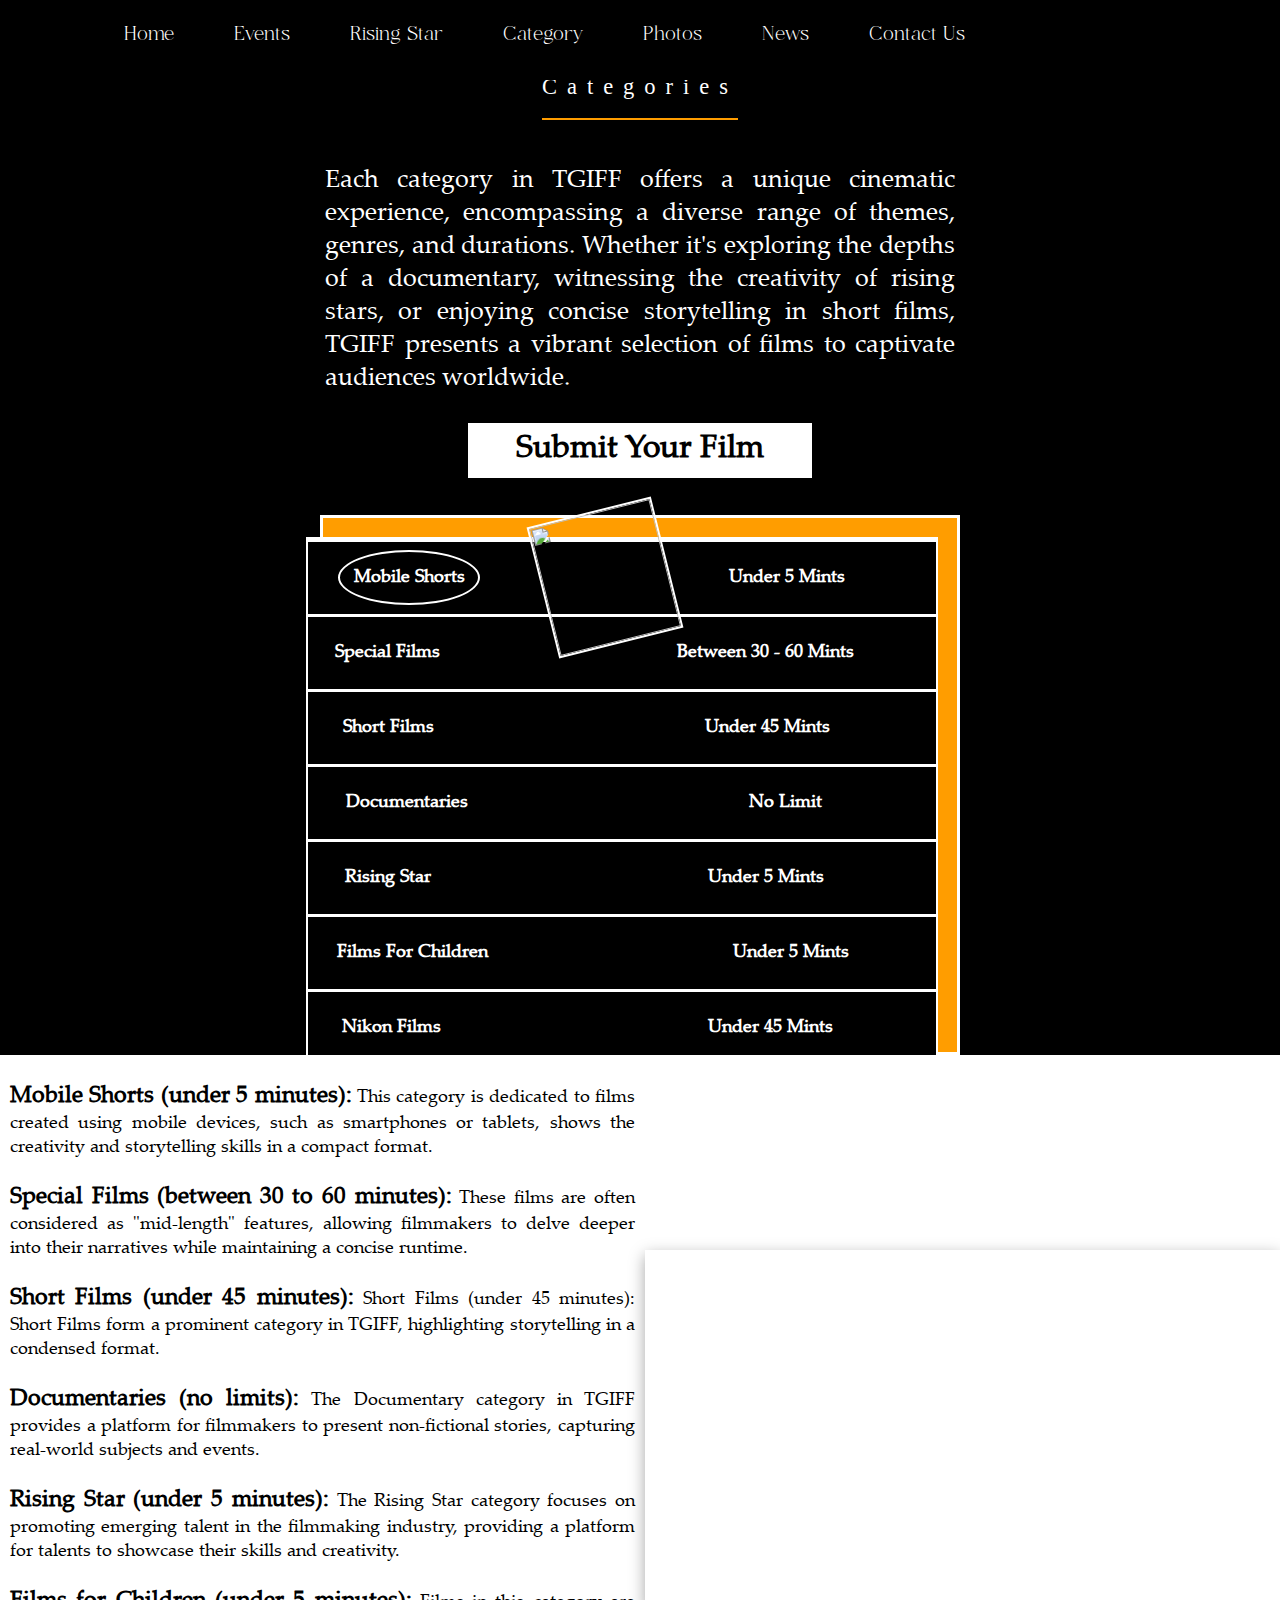
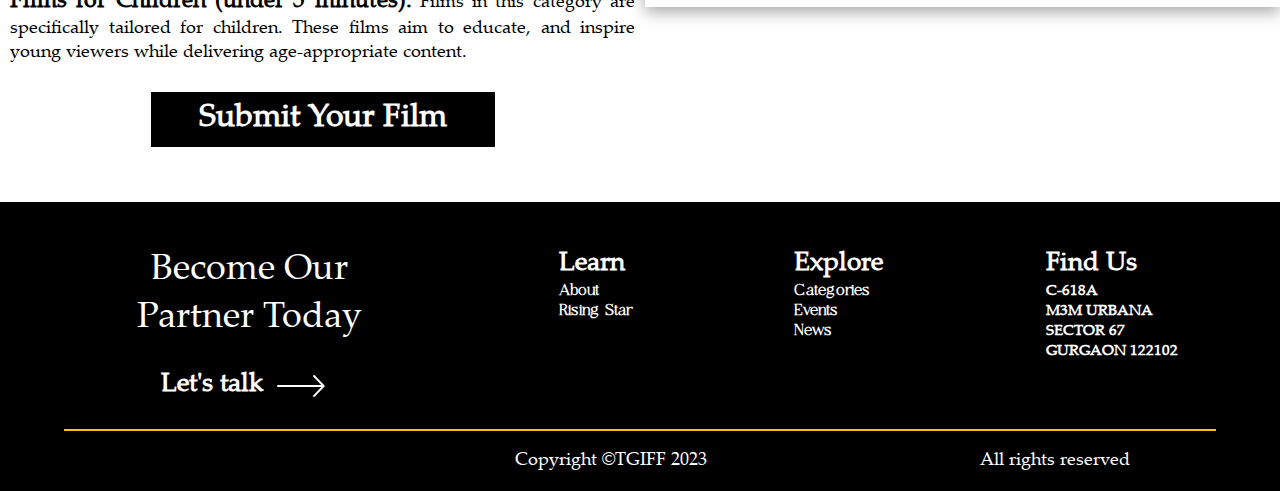
==== Categories.html @ 45a2297b "re" ====
<!DOCTYPE html>
<html lang="en">
  <head>
    <meta charset="UTF-8" />
    <meta name="viewport" content="width=device-width, initial-scale=1.0" />
    <title>Document</title>
    <link
      href="https://cdn.jsdelivr.net/npm/remixicon@3.2.0/fonts/remixicon.css"
      rel="stylesheet"
    />
    <link rel="stylesheet" href="./css/style.css" />
    <link rel="stylesheet" href="./css/loco.css" />
    <style>
      .homediv {
        background-color: #ff9d00;
        padding: 0.1vh;
      }
      
      
    </style>
  </head>
  <body>
    <header>
      <nav class="navbar">
        <a class="logo" href="index.html">TGIFF</a>

        <ul class="nav-menu">
          <li class="nav-item">
            <a href="index.html" class="nav-link">Home</a>
          </li>
          <li class="nav-item">
            <a href="Events.html" class="nav-link">Events</a>
          </li>
          <li class="nav-item">
            <a href="Risingstar.html" class="nav-link">Rising Star</a>
          </li>
          <li class="nav-item">
            <a href="Categories.html" class="nav-link">Category</a>
          </li>
          <li class="nav-item">
            <a href="Photos.html" class="nav-link">Photos</a>
          </li>
          <li class="nav-item">
            <a href="News.html" class="nav-link">News</a>
          </li>
          <li class="nav-item">
            <a href="ContactUs.html" class="nav-link">Contact Us</a>
          </li>
        </ul>
        <div class="hamburger">
          <span class="bar"></span>
          <span class="bar"></span>
          <span class="bar"></span>
        </div>
      </nav>
    </header>
    <div id="main" data-scroll data-scroll-section>
      <section>
        <div id="events">
          <div class="hometextdiv">
            <h1>Categories</h1>
            <h4>
              Each category in TGIFF offers a unique cinematic experience,
              encompassing a diverse range of themes, genres, and durations.
              Whether it's exploring the depths of a documentary, witnessing the
              creativity of rising stars, or enjoying concise storytelling in
              short films, TGIFF presents a vibrant selection of films to
              captivate audiences worldwide.
            </h4>
            <button>Submit Your Film</button>
          </div>
          <div class="homediv">
            <div class="categoriescontents">
              <div class="categoriessubcontents">
                <h3>Mobile Shorts</h3>
                <div class="catimgbox">
                  <img
                    src="https://images.pexels.com/photos/4145248/pexels-photo-4145248.jpeg?auto=compress&cs=tinysrgb&w=1260&h=750&dpr=1"
                    alt=""
                  />
                </div>
                <h1>Under 5 Mints</h1>
                <i class="ri-arrow-right-up-line"></i>
              </div>
              <div class="categoriessubcontents">
                <h3>Special Films</h3>
                <div class="catimgbox">
                  <img
                    src="https://images.pexels.com/photos/3062545/pexels-photo-3062545.jpeg?auto=compress&cs=tinysrgb&w=1260&h=750&dpr=1"
                    alt=""
                  />
                </div>
                <h1>Between 30 - 60 Mints</h1>
                <i class="ri-arrow-right-up-line"></i>
              </div>
              <div class="categoriessubcontents">
                <h3>Short Films</h3>
                <div class="catimgbox">
                  <img
                    src="https://images.pexels.com/photos/66134/pexels-photo-66134.jpeg?auto=compress&cs=tinysrgb&w=1260&h=750&dpr=1"
                    alt=""
                  />
                </div>
                <h1>Under 45 Mints</h1>
                <i class="ri-arrow-right-up-line"></i>
              </div>
              <div class="categoriessubcontents">
                <h3>Documentaries</h3>
                <div class="catimgbox">
                  <img
                    src="https://images.pexels.com/photos/3206120/pexels-photo-3206120.jpeg?auto=compress&cs=tinysrgb&w=1260&h=750&dpr=1"
                    alt=""
                  />
                </div>
                <h1>No Limit</h1>
                <i class="ri-arrow-right-up-line"></i>
              </div>
              <div class="categoriessubcontents">
                <h3>Rising Star</h3>
                <div class="catimgbox">
                  <img
                    src="https://images.pexels.com/photos/3965247/pexels-photo-3965247.jpeg?auto=compress&cs=tinysrgb&w=1260&h=750&dpr=1"
                    alt=""
                  />
                </div>
                <h1>Under 5 Mints</h1>
                <i class="ri-arrow-right-up-line"></i>
              </div>
              <div class="categoriessubcontents">
                <h3>Films For Children</h3>
                <div class="catimgbox">
                  <img
                    src="https://images.pexels.com/photos/4561939/pexels-photo-4561939.jpeg"
                    alt=""
                  />
                </div>
                <h1>Under 5 Mints</h1>
                <i class="ri-arrow-right-up-line"></i>
              </div>
              <div class="categoriessubcontents">
                <h3>Nikon Films</h3>
                <div class="catimgbox">
                  <img
                    src="https://images.pexels.com/photos/3907507/pexels-photo-3907507.jpeg?auto=compress&cs=tinysrgb&w=1260&h=750&dpr=1"
                    alt=""
                  />
                </div>
                <h1>Under 45 Mints</h1>
                <i class="ri-arrow-right-up-line"></i>
              </div>
            </div>
          </div>
        </div>
        <div id="filmsubmission">
          <div class="hometextdiv">
            <h5>
              <span>Mobile Shorts (under 5 minutes):</span> This category is dedicated to
              films created using mobile devices, such as smartphones or
              tablets, shows the creativity and storytelling skills in a compact
              format.
              <br>
              <br>
              <span>Special Films (between 30 to 60 minutes):</span> These films are often
              considered as "mid-length" features, allowing filmmakers to delve
              deeper into their narratives while maintaining a concise runtime.
              <br>
              <br>
              <span>Short Films (under 45 minutes):</span>
              Short Films (under 45 minutes): Short Films form a prominent
              category in TGIFF, highlighting storytelling in a condensed
              format.
              <br>
              <br>
              <span>Documentaries (no limits):</span> The Documentary category in TGIFF
              provides a platform for filmmakers to present non-fictional
              stories, capturing real-world subjects and events. 
              <br>
              <br>
              <span>Rising Star (under 5
                minutes):</span> The Rising Star category focuses on promoting emerging
              talent in the filmmaking industry, providing a
              platform for talents to
              showcase their skills and creativity. 
              <br>
              <br>
              <span>Films for Children (under 5 minutes):</span>
                Films in this category are specifically
              tailored for children. These
              films aim to educate, and inspire young viewers while
              delivering age-appropriate content.
            </h5>
            <button>Submit Your Film</button>
          </div>
          <div class="youtubediv">
            <iframe
              src="https://www.youtube.com/embed/B0M78m56ggU?autoplay=1&mute=1&loop=1&color=white&controls=0&modestbranding=1&playsinline=1&rel=0&enablejsapi=1"
              title="YouTube video player"
              frameborder="0"
              allow="accelerometer; autoplay; clipboard-write; encrypted-media; gyroscope; picture-in-picture"
              allowfullscreen
            >
            </iframe>
          </div>
        </div>
        <div id="pg7maincontents">
          <div id="pg71">
            <div id="col1">
              <div id="p7circle"></div>
              <h1>
                Become Our <br />
                Partner Today
              </h1>
              <div id="cont">
                <h2>Let's talk</h2>
                <img src="./img/arrow.png" alt="" />
              </div>
            </div>
            <div id="col2">
              <h2>Learn</h2>
              <h4><a href="#events">About</a></h4>
              <h4><a href="/shop">Rising Star</a></h4>
            </div>
            <div id="col5">
              <h2>Explore</h2>
              <h4><a href="#homepage">Categories</a></h4>
              <h4><a href="#musicpage">Events</a></h4>
              <h4><a href="./gallery.html">News</a></h4>
            </div>
            <div id="col3">
              <h2>Find Us</h2>
              <h4>
                C-618A <br />
                M3M URBANA <br />
                SECTOR 67 <br />
                GURGAON 122102
              </h4>
            </div>
          </div>
        </div>
      </section>
      <footer>
        <div class="icons">
          <i class="ri-instagram-fill"></i>
          <i class="ri-facebook-circle-fill"></i>
          <i class="ri-twitter-fill"></i>
        </div>
        <h5>Copyright ©TGIFF 2023</h5>
        <h5>All rights reserved</h5>
      </footer>
    </div>
    <script src="https://cdn.jsdelivr.net/npm/swiper@9/swiper-bundle.min.js"></script>
    <script src="https://cdn.jsdelivr.net/npm/locomotive-scroll@3.5.4/dist/locomotive-scroll.min.js"></script>
    <script src="./js/script.js"></script>
    <script src="./js/loco.js"></script>
  </body>
</html>
---- css/style.css ----
* {
  padding: 0;
  margin: 0;
  box-sizing: border-box;
  font-family: "Palatino Linotype";
}

header {
  position: absolute;
  min-height: 70px;
  width: 100%;
  background-color: rgb(0, 0, 0);
  z-index: 999;
  display: flex;
  align-items: center;
  justify-content: center;
  overflow: hidden;
}

li {
  list-style: none;
  font-family: "Ethereal Thin";
}

a {
  text-decoration: none;
  color: #fff;
  font-family: "Ethereal Thin";
}

body {
  height: 100%;
  width: 100%;
  background-color: rgb(255, 255, 255);
}

@font-face {
  font-family: 'Ethereal Thin';
  src: url('../fonts/ethereal.thin.woff')  format('woff');
  font-weight: normal;
  font-style: normal;
}
@font-face {
  font-family: "Bulgatry";
  src: url('../fonts/bulgatry.personal.woff')  format('woff');
  font-weight: normal;
  font-style: normal;
}

@font-face {
  font-family: "Palatino Linotype";
  src: url('../fonts/PalatinoLinotype.woff')  format('woff');
  font-weight: normal;
  font-style: normal;
}
/* navbar stars  */

.navbar {
  position: fixed;
  height: 10vh;
  width: 100%;
  display: flex;
  justify-content: space-between;
  align-items: center;
  padding: 10px 24px;
  z-index: 9999;
  overflow: hidden;
  color: #fff;
  background-color: #000000;
}

#main {
  background-color: rgb(255, 255, 255);
}

.nav-menu {
  display: flex;
  justify-content: space-between;
  align-items: center;
  gap: 60px;
  /* margin-top: 20px; */
  padding: 0 100px;
  /* background-color: red; */
}

.nav-item a {
  font-size: 1.5vw;
  font-family: "Ethereal Thin";
}

.nav-link {
  transition: 0.7s ease;
}

.nav-link:hover {
  color: #ff9d00;
}

.hamburger {
  display: none;
  cursor: pointer;
}

.logo {
  display: none;
}

.bar {
  display: block;
  width: 25px;
  height: 3px;
  margin: 5px auto;
  -webkit-transition: all 0.3s ease-in-out;
  transition: all 0.3s ease-in-out;
  background-color: #fff;
}

/* navbar ends  */

/* Responsive Design Starts here  */

@media (max-width: 767px) {
  .hamburger {
    display: block;
  }

  .hamburger.active .bar:nth-child(2) {
    opacity: 0;
  }
  .hamburger.active .bar:nth-child(1) {
    transform: translateY(8px) rotate(45deg);
  }
  .hamburger.active .bar:nth-child(3) {
    transform: translateY(-8px) rotate(-45deg);
  }

  .nav-menu {
    position: fixed;
    left: -100%;
    top: 50px;
    gap: 0;
    flex-direction: column;
    background-color: #000;
    width: 100%;
    text-align: center;
    transition: 0.3s;
  }
  .nav-item {
    margin: 16px 0;
    font-size: 1.5rem;
  }
  .nav-item a {
    font-size: 1.5rem;
  }

  .nav-menu.active {
    height: 80%;
    left: 0;
  }

  .logo {
    display: block;
  }
  section #home .homediv{
    height: 40vh;
  }
  section .borderdiv,section.categoriescontents, section .eventdiv,section .upevents{
    top: 0;
    left: 0;
    right: 0;
  }

  section .homediv .borderdiv h1 {
    font-size: 2.2vh;
    text-align: center;
  }
  section .hometextdiv h1{
    font-size: 1.8vw;
  }
  #filmsubmission .youtubediv {
    overflow: hidden;
    width: 90%;
  }

  section #pg7maincontents {
    display: none;
  }
  section #facilities .photodiv .image {
    height: 150px;
    width: 150px;
  }

  section #facilities .photodiv {
    width: 80vw;
  }
  section 
  #facilities h1 {
    margin: 1vh 0;
    font-size: 2.5vh;
  }
  .photocontainer .gallery .dream{
    width: 100%;
      display: flex;
      flex-direction: column;
    }
  #main footer h5, #main footer i{
    font-size: 1.2vh;
  }
  .container .slide-text {
    width: 550px;
  }
  section #home,#filmsubmission {
    flex-wrap: wrap;
  }
  section .hometextdiv h4, section .photocontainer h4, section #facilities h4 {
    /* text-align: justify; */
    font-size: 2.5vh;
  }
  #main section .borderdiv{
    padding: 30px 10px;
  }
  #main section .catimgbox{
    height: 120px;
    width: 120px;
  }
  #main section .categoriessubcontents h1, #main section .categoriessubcontents h3{
    font-size: 1.3vh;
    text-align: center;
  }
}
@media (min-width: 768px) and (max-width: 900px) {
  section #home,#filmsubmission {
    flex-wrap: wrap;
  }
  /* section .hometextdiv {
    width: 600px;
  } */
  #filmsubmission .youtubediv {
    overflow: hidden;
    width: 90%;
  }
  .hometextdiv h4,.photocontainer h4 {
    text-align: justify;
  }
  
}


/* Home Page Starts Here */

#home {
  position: relative;
  min-height: 80vh;
  width: 100%;
  display: flex;
  justify-content: space-around;
  /* flex-wrap: nowrap; */
  align-items: center;
  gap: 10px;
  background-color: rgb(0, 0, 0);
  overflow: hidden;
}

.homediv {
  height: 60vh;
  width: 50vw;
  min-width: 420px;
  display: flex;
  align-items: flex-end;
  justify-content: baseline;
  border: 3px solid white;
  /* background-color: aqua; */
}

.borderdiv {
  position: relative;
  top: 2vh;
  /* left: 2vh; */
  height: 100%;
  width: 100%;
  display: flex;
  align-items: center;
  justify-content: center;
  gap: 18px;
  flex-direction: column;
  background-color: rgb(255, 255, 255);
  padding: 0 40px;
}

.borderdiv h1 {
  font-size: 1.5vw;
  font-weight: 600;
  font-family: "Palatino Linotype";
  text-shadow: rgba(0, 0, 0, 0.09) 0px 2px 1px, rgba(0, 0, 0, 0.09) 0px 4px 2px,
    rgba(0, 0, 0, 0.09) 0px 8px 4px, rgba(0, 0, 0, 0.09) 0px 16px 8px,
    rgba(0, 0, 0, 0.09) 0px 32px 16px;
}
.imgdiv {
  height: 40vh;
  width: 100%;
  background-color: rgb(247, 182, 5);
  box-shadow: rgba(0, 0, 0, 0.25) 0px 14px 28px,
    rgba(0, 0, 0, 0.22) 0px 10px 10px;
  overflow: hidden;
}
.imgdiv img {
  height: 100%;
  scale: 1;
  width: 100%;
  object-fit: cover;
  object-position: center;
  box-shadow: rgba(0, 0, 0, 0.25) 0px 14px 28px,
    rgba(0, 0, 0, 0.22) 0px 10px 10px;
}

.hometextdiv {
  /* min-height: 50vh; */
  width: 650px;
  display: flex;
  align-items: center;
  justify-content: space-between;
  flex-direction: column;
  /* background-color: red; */
  padding: 10px;
}
.hometextdiv h1,.photocontainer h1 {
  font-size: 2.5vh;
  font-family: "Bulgatry";
  font-weight: 100;
  letter-spacing: 10px;
  margin: 5vh;
  line-height: 7vh;
  text-align: center;
  color: rgb(255, 255, 255);
  border-bottom: 2px solid #ff9d00;
}
.hometextdiv h4 {
  font-size: 2.8vh;
  color: #fff;
  font-family: "Palatino Linotype";
  font-weight: 300;
  text-align: justify;

}
#facilities h4 {
  font-size: 2.8vh;
  color: #030303;
  font-family: "Palatino Linotype";
  font-weight: 300;
  text-align: center;
}
.hometextdiv button {
  position: relative;
  background: #ffffff;
  color: #000000;
  font-size: 3.5vh;
  padding: 0.4rem 3rem;
  margin: 3vh 0;
  font-family: "Palatino Linotype";
  border: none;
  /* border-radius: 30px; */
  font-weight: 600;
  cursor: pointer;
}


#filmsubmission {
  padding: 2vh 0;
  width: 100%;
  display: flex;
  align-items: center;
  justify-content: space-around;
  /* flex-wrap: wrap; */
  background-color: rgb(255, 255, 255);
}

#filmsubmission h4 {
  color: #000;
  font-size: 2.8vh;
}

#filmsubmission button {
  background: black;
  color: #fff;
  cursor: pointer;
}
.youtubediv {
  overflow: hidden;
  width: 50%;
  /* Keep it the right aspect-ratio */
  aspect-ratio: 16/9;
  /* No clicking/hover effects */
  pointer-events: none;
  box-shadow: rgba(0, 0, 0, 0.35) 0px 5px 15px;
}
iframe {
  /* Extend it beyond the viewport... */
  width: 300%;
  height: 100%;
  /* ...and bring it back again */
  margin-left: -100%;
}

#facilities {
  padding: 5vh 0;
  display: flex;
  align-items: center;
  justify-content: center;
  font-family: "Palatino Linotype";
  text-align: center;
  flex-direction: column;
  overflow: hidden;

}

#facilities h1 {
  margin: 1vh 0;
  font-size: 4vh;
  letter-spacing: 0.5vh;
  font-family: "Ethereal Thin";
  color: rgb(0, 0, 0);
  border-bottom: 2px solid #ff9d00;
  padding: 0 1vh;
}

#facilities span {
  color: #f7b605;
}
.slider_container {
  height: 60vh;
  width: 100vw;
  display: flex;
  align-items: center;
  justify-content: center;
  padding: 0.5vh;
  overflow: hidden;
  /* background-color: purple; */
}

.swiper {
  position: relative;
  height: 100%;
  width: 100vw;
  display: flex;
  align-items: center;
  justify-content: center;
  gap: 50px;
  flex-direction: column;
  /* background-color: #daf277; */
  /* overflow: hidden; */
}
.swiper-slide {
  display: flex;
  align-items: center;
  justify-content: center;
  background-color: rgb(255, 255, 255);
}
.photodiv {
  position: absolute;
  top: 50%;
  left: 50%;
  transform: translate(-50%, -50%);
  min-height: 55vh;
  min-width: 20vw;
  color: #000;
  box-shadow: rgba(0, 0, 0, 0.35) 0px 5px 15px;
  display: flex;
  justify-content: space-evenly;
  align-items: center;
  flex-direction: column;
  overflow: hidden;
  cursor: pointer;
  padding: 0 1vh;
  font-family: "Palatino Linotype";
  text-align: center;
}
.imgsntxt {
  display: flex;
  align-items: center;
  justify-content: space-between;
  flex-direction: column;
  border-bottom: 2px solid black;
  overflow: hidden;
}
.photodiv .image {
  height: 120px;
  width: 120px;
  border-radius: 50%;
  overflow: hidden;
  background-color: rgb(0, 0, 0);
}
.image img {
  height: 100%;
  width: 100%;
  object-fit: cover;
  object-position: top;
  scale: 1;
  transition: ease-in-out 2s;
}

.photodiv img:hover {
  scale: 1.1;
  cursor: pointer;
}

.reviewimage {
  height: 60vh;
  min-width: 20vw;
  /* background-color: #daf277; */
  box-shadow: rgba(0, 0, 0, 0.35) 0px 5px 15px;
}
.reviewimage img {
  height: 100%;
  width: 100%;
}
.imgsntxt h2 {
  margin-top: 1vh;
  font-size: 3.2vh;
  font-family: "Palatino Linotype";
  font-weight: 600;
  color: #000000;
}
.photodiv h3 {
  font-size: 2.5vh;
  font-family: "Palatino Linotype";
  color: #000000;
  font-weight: 300;
}
.yellowtxt {
  color: #f7b605;
}

@keyframes my-animation {
  0% {
    transform: translateX(-50%);
  }
  100% {
    transform: translateX(100%);
  }
}
@keyframes my-anim {
  0% {
    transform: translateX(0%);
  }
  100% {
    transform: translateX(100%);
  }
}

#pg7maincontents {
  width: 100%;
  background-color: rgb(0, 0, 0);
  color: #fff;
  display: flex;
  align-items: center;
  justify-content: space-around;
  flex-direction: column;
  position: relative;
  font-family: "Palatino Linotype";
  padding-top: 5vh;
}

#pg71 {
  width: 90vw;
  display: flex;
  justify-content: space-between;
  padding: 0 3vw;
  align-items: flex-start;
  position: relative;
  border-bottom: 2px solid rgb(255, 196, 0);
  overflow: hidden;
}
#pg71 a {
  color: white;
  cursor: pointer;
}

#pg71 h1 {
  font-size: 2.8vw;
  text-align: center;
  font-family: "Palatino Linotype";
  font-weight: 200;
}
#pg71 h2 {
  font-size: 2vw;
}
#pg71 h4 {
  font-size: 1.2vw;
}
#col1 {
  width: 23vw;
  font-size: 3vw;
  display: flex;
  flex-direction: column;
  justify-content: center;
  align-items: center;
}
#col4 {
  display: flex;
  gap: 2vw;
  align-items: center;
  justify-content: center;
  background-color: rgb(77, 4, 4);
}
#cont {
  display: flex;
  align-items: center;
  font-size: 2vw;
  margin: 2vh 0;
  cursor: pointer;
}

#cont img {
  height: 50px;
  width: 50px;
  border-radius: 50%;
  object-fit: cover;
  object-position: center;
  margin: 0 1vw;
}

footer {
  /* height: 5vh; */
  width: 100%;
  background-color: #000000;
  color: #fff;
  text-align: center;
  display: flex;
  align-items: center;
  justify-content: space-around;
  font-family: "Palatino Linotype";
  padding: 2vh 1vw;
}
footer i {
  font-size: 2.2vh;
  margin: 0 1.2vw;
}

footer h5 {
  font-size: 2vh;
  font-family: "Palatino Linotype";
  font-weight: 200;
}

/* Events Page Starts here  */

.icons {
  display: flex;
  align-items: center;
}

section #events {
  position: relative;
  min-height: 90vh;
  width: 100%;
  display: flex;
  justify-content: space-around;
  flex-wrap: wrap;
  align-items: center;
  background-color: rgb(0, 0, 0);
  overflow: hidden;
}

.eventdiv {
  position: relative;
  top: 2vh;
  left: 2vh;
  height: 100%;
  width: 100%;
  background-image: url(../img/evnetsimg/DHE_8973.JPG);
  animation: chngbg 20s linear infinite;
  background-position: center;
  background-size: cover;
}

@keyframes chngbg {
  100% {
    background-image: url("../img/evnetsimg/IG0A6270.JPG");
  }
  75% {
    background-image: url("../img/evnetsimg/FAI09051.JPG");
  }
  50% {
    background-image: url("../img/evnetsimg/FAI09070.JPG");
  }
  25% {
    background-image: url("../img/evnetsimg/FAI09088.JPG");
  }
  0% {
    background-image: url("../img/evnetsimg/DHE_8973.JPG");
  }
}
#upeve {
  position: relative;
  min-height: 70vh;
  width: 100%;
  display: flex;
  justify-content: space-around;
  flex-wrap: wrap;
  align-items: center;
  background-color: rgb(0, 0, 0);
  overflow: hidden;
}
.upevents {
  position: relative;
  top: 2vh;
  right: 2vh;
  height: 100%;
  width: 100%;
  background-size: cover;
  background-position: center;
  background-image: url(../img/evnetsimg/DSC_3157.JPG);
}

.risingdiv {
  height: 100%;
  width: 100%;
  position: relative;
  top: 2vh;
  right: 2vh;
  display: flex;
  align-items: center;
  justify-content: center;
}
.risingimg {
  height: 100%;
  width: 100%;
}
.risingimg img {
  height: 100%;
  width: 100%;
  object-fit: cover;
  object-position: top;
}

.swiper-pagination-bullet-active {
  background-color: #ffffff !important;
}

.container {
  min-height: 40vh;
  margin-top: 2vh;
  position: relative;
  width: 100%;
  display: flex;
  align-items: center;
  font-family: "Palatino Linotype";
  overflow: hidden;
  transition: 0.5s all;
  background-color: #000;
  color: #fff;
}

.slide-container {
  height: 100%;
  display: flex;
  width: calc(850px * 14);
  animation: scroll 30s linear infinite;
  gap: 100px;
  align-items: center;
  justify-content: center;
  transition: 0.2s all;
}

@keyframes scroll {
  0% {
    transform: translateX(calc(-850px * 5));
  }

  100% {
    transform: translateX(0);
  }
}

.slide-text {
  /* height: 850px; */
  width: 850px;
  display: flex;
  align-items: center;
  justify-content: center;
  padding: 15px;
  perspective: 100px;
  /* background-color: red; */
  text-align: center;
}

.slide-text h1{
  transition:0.5s all;
  font-size: 2.5vh;
  font-family: "Palatino Linotype";
  font-weight: 400;
}

.slide-container:hover{
  animation-play-state: paused;
}
.container:hover{
  /* animation-play-state: paused; */
  /* animation-name: none; */
  cursor: pointer;
}

.slide-text h1:hover{
  /* font-size: 2.9vh; */
  scale: 1.2;
  /* color: #ffffff; */
  /* background-color: #000; */
  padding: 2vh;
}


/* Categories CSS starts here */

.categoriescontents{
  position: relative;
  top: 2vh;
  right: 2vh;
  height: 100%;
  width: 100%;
  display: flex;
  align-items: center;
  justify-content: center;
  flex-direction: column;
  gap: 3px;
  background-color: #ffffff;
  border: 2px solid rgb(255, 255, 255);
  padding: 5vh 0;
}
.categoriessubcontents{
  height: 8vh;
  width: 100%;
  display: flex;
  align-items: center;
  justify-content: space-around;
  background-color: #000;
  color: #fff;
  /* padding: 2vh; */
  cursor: pointer;
}
.categoriessubcontents h3{
  font-size: 2vh;
}
.categoriessubcontents h1{
  font-size: 2vh;
  z-index: 99;
}
.categoriessubcontents:hover.categoriessubcontents h3{
  border-radius: 50%;
  border: 2px solid #fff;
  padding: 1.5vh;
} 
.categoriessubcontents:first-child h3{
  border-radius: 50%;
  border: 2px solid #fff;
  padding: 1.5vh;
}
.categoriessubcontents:first-child .catimgbox{
  opacity: 1;
  display: flex;
}

.categoriessubcontents i{
  font-size: 2vh;
}
.catimgbox{
  position: relative;
  height: 15vh;
  width: 10vw;
  transition: 1s all;
  opacity: 0;
  border: 2px solid #fff;
  overflow: hidden;
  transform: rotate(-14deg);
  /* display: none; */
}

.catimgbox img{
  height: 100%;
  width: 100%;
  object-fit: cover;
  object-position: center;
}
.categoriessubcontents:hover.categoriessubcontents>.catimgbox{
  opacity: 1;
  display: flex;
}
.categoriessubcontents:hover,.categoriessubcontents:first-child.categoriessubcontents.catimgbox{
  opacity: 1;
  display: flex;
}
.hometextdiv h5{
  font-size: 2vh;
  font-family: "Palatino Linotype";
  font-weight: 400;
  text-align: justify;
}

.hometextdiv span{
  font-weight: 800;
  font-size: 2.5vh;
}

.photocontainer{
  min-height: 100vh;
  width: 100%;
  display: flex;
  align-items: center;
  justify-content: space-between;
  flex-direction: column;
  padding: 50px;
  background-color: #000000;
}

.gallery{
  width: 100%;
  display: flex;
  align-items: flex-start;
  justify-content:space-between;
  flex-wrap: wrap;
}
.dream img{
  border: 2px solid #fff;
  width: 100%;
}

.dream{
width: 33%;
  display: flex;
  flex-direction: column;
}

.contactdet{
  width: 100%;
  /* background-color: ; */
  display: flex;
  color: #fff;
  align-items: center;
  justify-content: space-around;
  padding: 2vh;
  flex-wrap: wrap;
}
.contactdet i{
  font-size: 3vh;
}
.subdet{
  /* background-color: rgb(33, 167, 15); */
  display: flex;
  color: #fff;
  align-items: center;
  justify-content: space-between;
  padding: 1vh;
  gap: 1.2vh;
}

.addr{
  display: flex;
  flex-direction: column;
  justify-content: center;
  align-items: flex-start;
}
.iconz{
  width: 30%;
  display: flex;
  gap: 2vh;
  /* justify-content: space-around; */
  align-items: flex-start;
  /* background-color: purple; */
}
---- css/loco.css ----
/*! locomotive-scroll v4.1.3 | MIT License | https://github.com/locomotivemtl/locomotive-scroll */
html.has-scroll-smooth {
    overflow: hidden; }
  
  html.has-scroll-dragging {
    -webkit-user-select: none;
    -moz-user-select: none;
    -ms-user-select: none;
    user-select: none; }
  
  .has-scroll-smooth body {
     }
  
  .has-scroll-smooth [data-scroll-container] {
    min-height: 100vh; }
  
  [data-scroll-direction="horizontal"] [data-scroll-container] {
    height: 100vh;
    display: inline-block;
    white-space: nowrap; }
  
  [data-scroll-direction="horizontal"] [data-scroll-section] {
    display: inline-block;
    vertical-align: top;
    white-space: nowrap;
    height: 100%; }
  
  .c-scrollbar {
    position: absolute;
    right: 0;
    top: 0;
    width: 11px;
    height: 100%;
    transform-origin: center right;
    transition: transform 0.3s, opacity 0.3s;
    opacity: 0; }
    .c-scrollbar:hover {
      transform: scaleX(1.45); }
    .c-scrollbar:hover, .has-scroll-scrolling .c-scrollbar, .has-scroll-dragging .c-scrollbar {
      opacity: 1; }
    [data-scroll-direction="horizontal"] .c-scrollbar {
      width: 100%;
      height: 10px;
      top: auto;
      bottom: 0;
      transform: scaleY(1); }
      [data-scroll-direction="horizontal"] .c-scrollbar:hover {
        transform: scaleY(1.3); }
  
  .c-scrollbar_thumb {
    position: absolute;
    top: 0;
    right: 0;
    background-color: black;
    opacity: 0.5;
    width: 7px;
    border-radius: 10px;
    margin: 2px;
    cursor: -webkit-grab;
    cursor: grab; }
    .has-scroll-dragging .c-scrollbar_thumb {
      cursor: -webkit-grabbing;
      cursor: grabbing; }
    [data-scroll-direction="horizontal"] .c-scrollbar_thumb {
      right: auto;
      bottom: 0; }
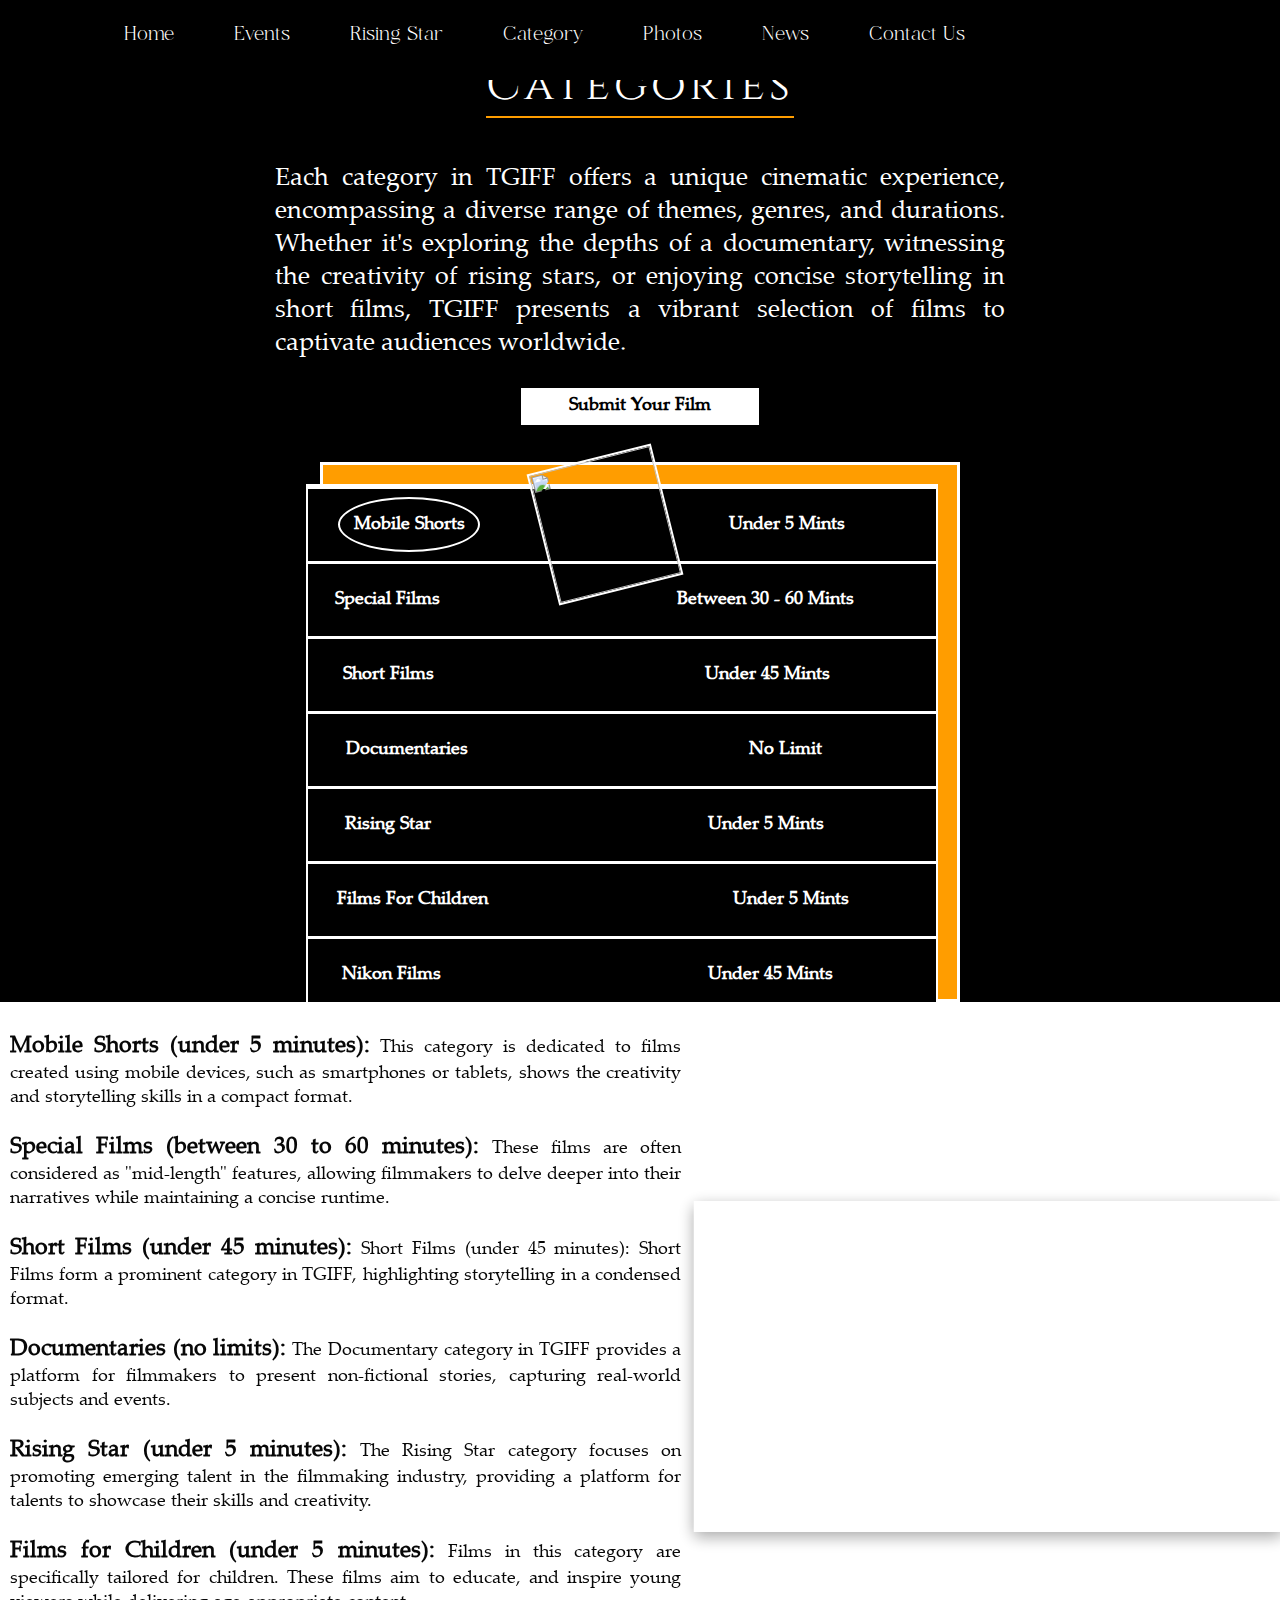
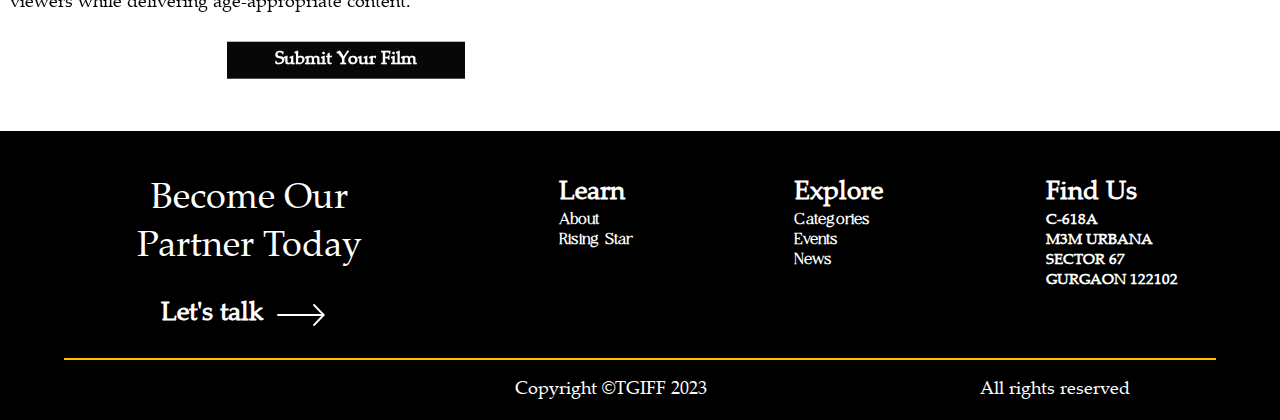
==== commit 37c3522d: "Update Categories.html" ====
--- a/Categories.html
+++ b/Categories.html
@@ -4,6 +4,9 @@
     <meta charset="UTF-8" />
     <meta name="viewport" content="width=device-width, initial-scale=1.0" />
     <title>Document</title>
+    <link rel="preconnect" href="https://fonts.googleapis.com">
+<link rel="preconnect" href="https://fonts.gstatic.com" crossorigin>
+<link href="https://fonts.googleapis.com/css2?family=Cinzel&display=swap" rel="stylesheet">
     <link
       href="https://cdn.jsdelivr.net/npm/remixicon@3.2.0/fonts/remixicon.css"
       rel="stylesheet"
@@ -56,7 +59,7 @@
     </header>
     <div id="main" data-scroll data-scroll-section>
       <section>
-        <div id="events">
+        <div id="events"data-scroll data-scroll-speed="2">
           <div class="hometextdiv">
             <h1>Categories</h1>
             <h4>
@@ -70,7 +73,7 @@
             <button>Submit Your Film</button>
           </div>
           <div class="homediv">
-            <div class="categoriescontents">
+            <div class="categoriescontents"data-scroll data-scroll-speed="1">
               <div class="categoriessubcontents">
                 <h3>Mobile Shorts</h3>
                 <div class="catimgbox">
@@ -248,9 +251,12 @@
         <h5>All rights reserved</h5>
       </footer>
     </div>
-    <script src="https://cdn.jsdelivr.net/npm/swiper@9/swiper-bundle.min.js"></script>
+        <script src="https://cdn.jsdelivr.net/npm/swiper@9/swiper-bundle.min.js"></script>
+    <script src="https://cdnjs.cloudflare.com/ajax/libs/gsap/3.11.1/gsap.min.js"></script>
+    <script src="https://cdnjs.cloudflare.com/ajax/libs/gsap/3.11.1/ScrollTrigger.min.js"></script>
     <script src="https://cdn.jsdelivr.net/npm/locomotive-scroll@3.5.4/dist/locomotive-scroll.min.js"></script>
     <script src="./js/script.js"></script>
     <script src="./js/loco.js"></script>
+    <script src="js/gsap.js"></script>
   </body>
 </html>
--- a/css/style.css
+++ b/css/style.css
@@ -133,7 +133,9 @@
   .hamburger.active .bar:nth-child(3) {
     transform: translateY(-8px) rotate(-45deg);
   }
-
+  header {
+    position:relative;
+  }
   .nav-menu {
     position: fixed;
     left: -100%;
@@ -154,7 +156,7 @@
   }
 
   .nav-menu.active {
-    height: 80%;
+    height: 70%;
     left: 0;
   }
 
@@ -164,18 +166,19 @@
   section #home .homediv{
     height: 40vh;
   }
-  section .borderdiv,section.categoriescontents, section .eventdiv,section .upevents{
+ 
+  section .borderdiv,section .categoriescontents, section .eventdiv,section .upevents,section .risingdiv{
     top: 0;
     left: 0;
     right: 0;
   }
 
-  section .homediv .borderdiv h1 {
+  section .homediv .borderdiv h1{
     font-size: 2.2vh;
     text-align: center;
   }
-  section .hometextdiv h1{
-    font-size: 1.8vw;
+  section .hometextdiv h1,#main section .photocontainer h1{
+    font-size: 3vh;
   }
   #filmsubmission .youtubediv {
     overflow: hidden;
@@ -195,26 +198,34 @@
   }
   section 
   #facilities h1 {
-    margin: 1vh 0;
-    font-size: 2.5vh;
+    margin: 2vh 0;
+    font-size: 2.3vh;
   }
   .photocontainer .gallery .dream{
     width: 100%;
       display: flex;
       flex-direction: column;
     }
+
+    #main section .photocontainer{
+      padding: 20px;
+    }
+    
   #main footer h5, #main footer i{
     font-size: 1.2vh;
   }
   .container .slide-text {
     width: 550px;
   }
+  section .container{
+    margin-top: 0vh;
+  }
   section #home,#filmsubmission {
     flex-wrap: wrap;
   }
-  section .hometextdiv h4, section .photocontainer h4, section #facilities h4 {
+  #main section h4{
     /* text-align: justify; */
-    font-size: 2.5vh;
+    font-size: 2.2vh;
   }
   #main section .borderdiv{
     padding: 30px 10px;
@@ -227,6 +238,15 @@
     font-size: 1.3vh;
     text-align: center;
   }
+  section .imgsntxt h2 {
+    margin-top: 1vh;
+    font-size: 2.5vh;
+  }
+
+  #main .f5{
+    display: none;
+  }
+  
 }
 @media (min-width: 768px) and (max-width: 900px) {
   section #home,#filmsubmission {
@@ -242,7 +262,7 @@
   .hometextdiv h4,.photocontainer h4 {
     text-align: justify;
   }
-  
+ 
 }
 
 
@@ -264,7 +284,7 @@
 .homediv {
   height: 60vh;
   width: 50vw;
-  min-width: 420px;
+  min-width: 350px;
   display: flex;
   align-items: flex-end;
   justify-content: baseline;
@@ -315,7 +335,7 @@
 
 .hometextdiv {
   /* min-height: 50vh; */
-  width: 650px;
+  width: 750px;
   display: flex;
   align-items: center;
   justify-content: space-between;
@@ -324,12 +344,12 @@
   padding: 10px;
 }
 .hometextdiv h1,.photocontainer h1 {
-  font-size: 2.5vh;
-  font-family: "Bulgatry";
+  font-size: 5vh;
+  font-family: 'Cinzel', serif;
   font-weight: 100;
-  letter-spacing: 10px;
+  letter-spacing: 4px;
   margin: 5vh;
-  line-height: 7vh;
+  /* line-height: 7vh; */
   text-align: center;
   color: rgb(255, 255, 255);
   border-bottom: 2px solid #ff9d00;
@@ -342,18 +362,12 @@
   text-align: justify;
 
 }
-#facilities h4 {
-  font-size: 2.8vh;
-  color: #030303;
-  font-family: "Palatino Linotype";
-  font-weight: 300;
-  text-align: center;
-}
+
 .hometextdiv button {
   position: relative;
   background: #ffffff;
   color: #000000;
-  font-size: 3.5vh;
+  font-size:2vh;
   padding: 0.4rem 3rem;
   margin: 3vh 0;
   font-family: "Palatino Linotype";
@@ -372,6 +386,8 @@
   justify-content: space-around;
   /* flex-wrap: wrap; */
   background-color: rgb(255, 255, 255);
+  overflow: hidden;
+
 }
 
 #filmsubmission h4 {
@@ -415,14 +431,20 @@
 
 #facilities h1 {
   margin: 1vh 0;
-  font-size: 4vh;
-  letter-spacing: 0.5vh;
-  font-family: "Ethereal Thin";
+  font-size: 5vh;
+  letter-spacing: 4px;
+  font-family: 'Cinzel', serif;
   color: rgb(0, 0, 0);
   border-bottom: 2px solid #ff9d00;
   padding: 0 1vh;
 }
-
+#facilities h4 {
+  font-size: 2.8vh;
+  color: #030303;
+  font-family: "Palatino Linotype";
+  font-weight: 300;
+  text-align: center;
+}
 #facilities span {
   color: #f7b605;
 }
@@ -515,8 +537,9 @@
 }
 .imgsntxt h2 {
   margin-top: 1vh;
-  font-size: 3.2vh;
-  font-family: "Palatino Linotype";
+  font-size: 3vh;
+  letter-spacing: 4px;
+  font-family: "Ethereal Thin";
   font-weight: 600;
   color: #000000;
 }
@@ -558,6 +581,8 @@
   position: relative;
   font-family: "Palatino Linotype";
   padding-top: 5vh;
+  overflow: hidden;
+
 }
 
 #pg71 {
@@ -965,4 +990,4 @@
   /* justify-content: space-around; */
   align-items: flex-start;
   /* background-color: purple; */
-}+}
